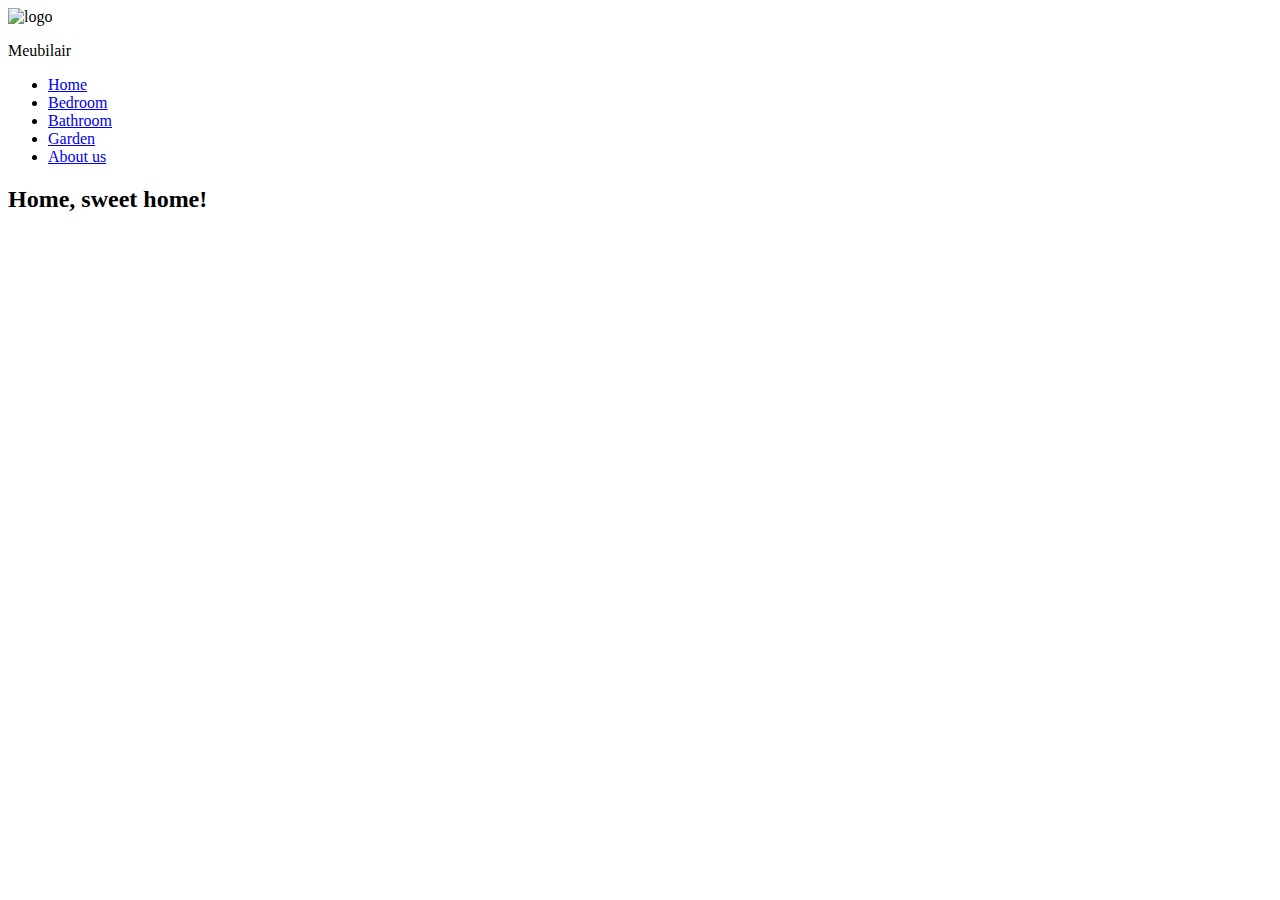
==== html/index.html @ dbbd46b0 "Added menu" ====
<!DOCTYPE html>
<html lang="EN">
<head>
    <meta charset="utf-8">
    <meta name="viewport" content="width=device-width, initial-scale=1.0">
    <title>Meubilair</title>
    <link rel="stylesheet" href="css/style.css">
    <script src="https://kit.fontawesome.com/6cf6e5ecb9.js" crossorigin="anonymous"></script>
</head>
<body>
<!-- START Top page -->
<div id="home" class="container-full-height img-bgr-1">
        
    <div class="header row">
        <div class="col-lg-4 col-md-5 col-sm-9 col-xs-9">
            <div class="site-branding padding-left-right">
                <img alt="logo" src="pictures/logos/flag_logo.png">
                <p>Meubilair</p>
            </div>
        </div>
        <div class="col-lg-8 col-md-7 col-sm-3 col-xs-3">
                <nav class="menu">
                    <ul class="active">
                        <li><a href="#top" class="current">Home</a></li>
                        <li><a href="catalogPage.html">Bedroom</a></li>
                        <li><a href="#">Bathroom</a></li>
                        <li><a href="#">Garden</a></li>
                        <li><a href="#">About us</a></li>
                    </ul>
                </nav>
            <a class="toggle-nav" href="#"><i class="fas fa-bars"></i></a>
        </div>
    </div>
    <div class="top flex-container-center">
        <div>
            <h2><span class="red">Home, sweet home!</span></h2>
        </div>
    </div>
</div> 

<!-- END Top page -->

</body>

</html>
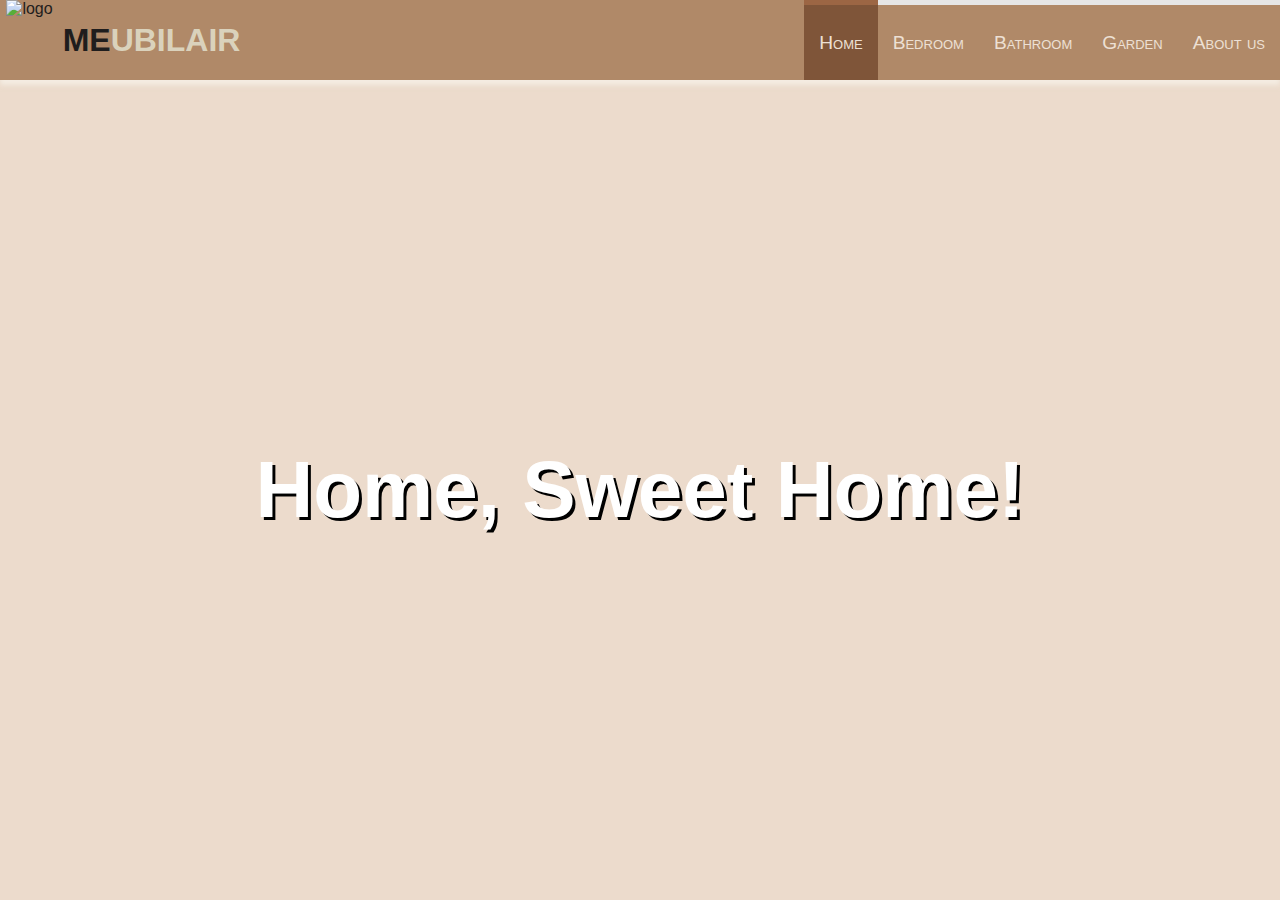
==== commit f9a0926a: "fixed isues with displaying" ====
--- a/html/index.html
+++ b/html/index.html
@@ -4,7 +4,7 @@
     <meta charset="utf-8">
     <meta name="viewport" content="width=device-width, initial-scale=1.0">
     <title>Meubilair</title>
-    <link rel="stylesheet" href="css/style.css">
+    <link rel="stylesheet" href="../css/style.css">
     <script src="https://kit.fontawesome.com/6cf6e5ecb9.js" crossorigin="anonymous"></script>
 </head>
 <body>
@@ -12,13 +12,13 @@
 <div id="home" class="container-full-height img-bgr-1">
         
     <div class="header row">
-        <div class="col-lg-4 col-md-5 col-sm-9 col-xs-9">
+        <div class="col-pc-4 col-xs-9">
             <div class="site-branding padding-left-right">
                 <img alt="logo" src="pictures/logos/flag_logo.png">
-                <p>Meubilair</p>
+                <p>Me<span class="bone">ubilair</span></p>
             </div>
         </div>
-        <div class="col-lg-8 col-md-7 col-sm-3 col-xs-3">
+        <div class="col-pc-8 col-xs-3">
                 <nav class="menu">
                     <ul class="active">
                         <li><a href="#top" class="current">Home</a></li>
--- a/css/style.css
+++ b/css/style.css
@@ -0,0 +1,388 @@
+@import"grid.css";
+
+*{
+    box-sizing: border-box;
+}
+html,body{
+    height: 100%;
+}
+body{
+    margin: 0;
+    font-family: Tahoma, Geneva, sans-serif;
+    font-size: 1rem;
+    color: rgb(31, 29, 29);
+    background-color: rgb(236, 219, 204);
+}
+
+/* Colors */
+.white{ color: rgb(255, 255, 255); }
+.bone{ color: rgb(218, 210, 188); }
+.metalic{ color: rgb(179, 181, 189); }
+.gray{ color: rgb(75, 78, 88)}
+.black{ color: rgb(31, 29, 29);}
+.brown{ color: rgb(156, 102, 68);}
+.almond{ color: rgb(237, 224, 212);}
+
+.bgr-white{ background-color:rgb(255, 255, 255);}
+.bgr-bone{ background-color: rgb(218, 210, 188);}
+.bgr-metalic{ background-color: rgb(179, 181, 189);}
+.bgr-black{ background-color: rgb(31, 29, 29);}
+.bgr-brown{ background-color: rgb(156, 102, 68);}
+
+
+/* Text */
+a{
+    text-decoration: none;
+    color: rgb(221, 184, 146);/*desert sand */
+}
+a:hover{
+    color: rgb(234, 214, 195);/*almond */
+}
+h1,h2,h3,h4,h5,h6{
+    margin: 0.67em 0;  
+}
+h1,h2,h3{
+    color: rgb(127, 85, 57);/*Coffe*/
+}
+h1{
+    font-size: 2.5em;
+}
+h2{
+    font-size: 2em;
+    text-transform: capitalize;
+}
+h3{
+    font-size: 1.4em;
+}
+
+h4,h5,h6{
+    text-transform: uppercase;
+    font-family: serif;
+}
+p{
+    line-height: 1.5;
+}
+.top h2{
+    font-size: 5em;
+    text-transform: capitalize;
+    color: rgb(255, 255, 255);
+    text-shadow: 3px 3px black;
+}
+.center-text{
+    text-align: center;
+}
+@media(max-width:991px){
+    .center-text-s{
+        text-align: center;
+    }
+}
+.footer p{
+    margin: 0;
+    text-align: center;
+    font-size: 0.9em;
+}
+address{
+    line-height: 2em;
+    margin-bottom: 0.67em;
+}
+.text-right{
+    float: right;
+}
+
+
+/* Images */
+img{
+    display: block;
+    width: 100%;
+    height: auto;
+}
+.change {
+        position: relative;
+        display: block;
+        
+    }
+    .change .img-top {
+        display: none;
+        position: absolute;
+        top: 0;
+        left: 0;
+        z-index: 99;
+        
+    }
+    .change:hover .img-top {
+        display: block;
+        transition-delay:  1s ease;
+        
+    }
+
+.img-bgr-1{
+ 
+    background-position: center center;
+    background-attachment: local;
+    background-repeat: no-repeat;
+    background-size: cover;
+    transition-property: bacground-image;
+    transition-timing-function: ease-in-out;
+}
+
+/* Layout */
+.header{
+    width: 100%;
+    background-color: rgba(176, 137, 104);
+    box-shadow: 0 5px 5px rgba(253, 255, 252, .5);
+}
+.top{
+    width: inherit;
+    height: calc(100% - 80px); 
+}
+.site-branding{
+    height: 80px;
+    width: 100%;
+}
+.site-branding img{
+    float: left;
+    height: 100%;
+    width: auto;
+    margin-right: 10px;    
+}
+.site-branding p{
+    float: left;
+    display: inline-block;
+    margin: 0;
+    line-height: 80px;
+    font-size: 2em;
+    text-transform: uppercase;
+    font-weight: 700; 
+}
+.footer{
+    box-shadow: 0 -5px 5px rgba(253, 255, 252, .5);
+}
+@media(max-width:991px){
+    .top{
+        height: calc(100% - 50px); 
+    }
+    .site-branding{ height: 50px; }
+    .site-branding p{
+        line-height: 50px;   
+    }    
+}
+
+/* Menu */
+.menu{
+    float: right;
+    height: 80px; 
+    margin: 0 ;
+    padding: 0;
+}
+.menu ul{
+    list-style-type: none;  
+    margin: 0 auto;
+    padding: 0;  
+    overflow: hidden;
+}
+.menu ul li{
+    float:left;
+}
+.menu ul li a{
+    display: block;
+    line-height: 75px;
+    padding: 0 15px;  
+    color: rgb(237, 224, 212);/*Almond*/
+    font-size: 1.2em;
+    border-top: 5px solid rgb(230,230,230);
+    font-variant-caps: small-caps;
+    text-decoration: none;
+    transition: all linear 0.15s;
+    background-color: rgb(176, 137, 104);
+}
+.menu ul li a:hover{
+    background-color: rgb(230, 204, 178);
+    border-top: 5px solid rgb(127, 85, 57);
+    color: rgb(99, 66, 44);
+}
+.menu ul li a.current {
+    border-top: 5px solid rgb(156, 102, 68);
+    background-color: rgb(127, 85, 57);
+}
+.menu ul li a.current:hover{
+    border-top: 5px solid rgb(127, 85, 57);
+    background-color: rgb(253, 255, 252);
+    color :rgb(99, 66, 44);
+}
+.toggle-nav{
+    display:none;
+    color: rgb(99, 66, 44);
+}
+@media(max-width:991px){
+    .menu{ height: 50px; }
+    .menu ul.active {
+        display:none;
+    }
+    .menu ul {
+        position: absolute;
+        top: 50px;
+        right: 0;
+        width: 100%;
+        margin: 0;
+        background-color: rgb(255, 255, 255);
+        z-index: 1000;
+    }
+    .menu ul li {
+        float:none;
+        display:block;
+    }
+    .menu ul li a {
+        padding: 0;
+        line-height: 2;
+        text-align: center;
+        border: none;
+    }
+    .menu ul li a.current, .menu ul li a.current:hover, .menu ul li a:hover {
+        border: none;
+        color: rgb(99, 66, 44);
+        border: none;
+    }
+    .toggle-nav {
+        float: right;
+        padding: 10px;
+        display: inline-block;
+        font-size: 30px;
+        transition: color linear 0.15s;  
+    }
+    .toggle-nav:hover, .toggle-nav.active {
+        text-decoration:none;
+        
+    }   
+}
+
+/* Flex */
+.flex-container-center{
+    display: flex;
+    justify-content: center;
+    align-items: center;
+    text-align: center;
+}
+.flex-container{
+    display: flex;
+    justify-content: space-between;
+    flex-wrap: wrap;
+}
+.flex-container-order{
+    height: 100%;
+    display: flex;
+    flex-flow: row wrap;
+    justify-content: space-between;
+    overflow: hidden;  
+}
+.flex-container-order > div{
+    display: flex;
+    flex-flow: column;
+    text-align: center;  
+}
+.flex-container-order > div button{
+    margin-top: auto;
+    margin-right: auto;
+    margin-left: auto;
+    width: auto;
+}
+.flex-item{
+    width: 45%;
+    margin: 1.5% 0;
+    background-color: rgb(253, 255, 252);
+    padding: 1%;
+    box-shadow: 0 5px 5px rgba(253, 255, 252, .2);
+}
+@media(max-width: 767px){
+    .flex-item{
+        width: 100%;
+    }
+}
+
+/* Buttons */
+[class*="btn-"]
+{
+	font-size: 1.1em;
+    padding: 0.4em 1em;
+    margin: 0.5em 0;
+    border-width: 2px;
+    border-style: solid;
+    border-radius: 1em;
+    background-color: rgba(255,255,255,0);
+    transition: 0.2s;
+    cursor: pointer;
+}
+.btn-white{
+    border-color: rgb(253, 255, 252); 
+    color: rgb(253, 255, 252); 
+}
+.btn-white:hover{
+    background-color: rgb(253, 255, 252);
+    color: dimgray;
+}
+/*Add more buttons*/
+
+/* Effects */
+.overlay{
+    position: relative;
+}
+.overlay img{
+    opacity: 1;
+    transition: .5s ease;
+    backface-visibility: hidden;  
+}
+.overlay:hover img{
+    opacity: 0.3;
+}
+.overlay button{
+    transition: .5s ease;
+    opacity: 0;
+    position: absolute;
+    top: 50%;
+    left: 50%;
+    transform: translate(-50%, -50%);
+    -ms-transform: translate(-50%, -50%);
+    background-color: rgba(255,255,255,0.6);
+}
+.overlay:hover button{
+    opacity: 1;
+}
+
+/* Icons */
+.fb{
+    display: inline-block;
+    color: rgb(99, 66, 44);
+    margin-right: 5px;
+}
+ul.links{
+    margin: 0;
+    padding: 0;
+    list-style-type: none;
+   
+}
+ul.links li {
+    float: left;
+    margin-right: 2em;
+}
+ul.links i{
+    font-size: 20px;
+    line-height: 30px;
+    
+}
+ul.links li a{
+    display: block; 
+    padding: 5px 0;
+    width: 40px;
+    height: 40px;
+    text-align: center;
+    color: rgb(255, 255, 255);
+    background-color: rgb(127, 85, 57);
+    border-radius: 50%;
+    transition: 0.3s;
+}
+ul.links li a:hover{
+    background-color: rgb(99, 66, 44);
+}
+
+
+/* Form */
+
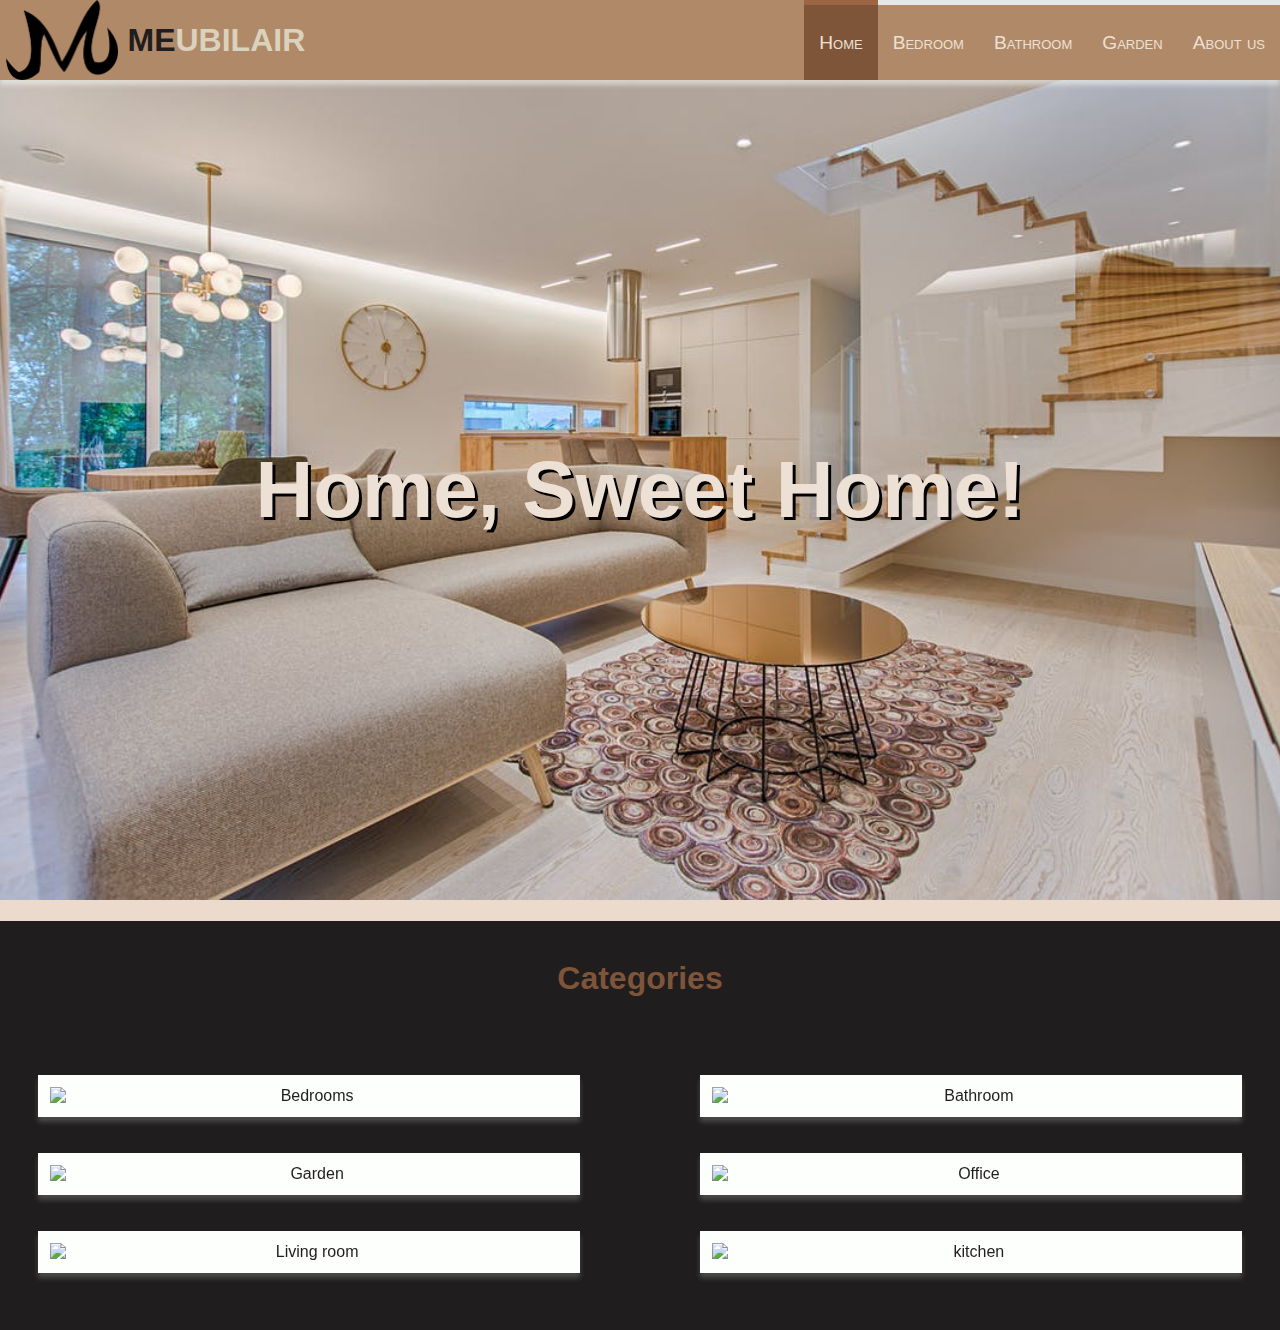
==== commit 22f5f637: "added categories" ====
--- a/html/index.html
+++ b/html/index.html
@@ -9,19 +9,19 @@
 </head>
 <body>
 <!-- START Top page -->
-<div id="home" class="container-full-height img-bgr-1">
+<div id="home" class="container-full-height img-bgr">
         
     <div class="header row">
         <div class="col-pc-4 col-xs-9">
             <div class="site-branding padding-left-right">
-                <img alt="logo" src="pictures/logos/flag_logo.png">
+                <img alt="logo" src="../pictures/logo.png">
                 <p>Me<span class="bone">ubilair</span></p>
             </div>
         </div>
         <div class="col-pc-8 col-xs-3">
                 <nav class="menu">
                     <ul class="active">
-                        <li><a href="#top" class="current">Home</a></li>
+                        <li><a href="#" class="current">Home</a></li>
                         <li><a href="catalogPage.html">Bedroom</a></li>
                         <li><a href="#">Bathroom</a></li>
                         <li><a href="#">Garden</a></li>
@@ -33,13 +33,76 @@
     </div>
     <div class="top flex-container-center">
         <div>
-            <h2><span class="red">Home, sweet home!</span></h2>
+            <h2><span class="almond">Home, sweet home!</span></h2>
         </div>
     </div>
 </div> 
 
 <!-- END Top page -->
 
+<!-- Start Categories -->
+
+<div id="Categories" class="container">
+    <div class="bgr-black">
+    <h2 class="center-text padding-top">Categories</h2>
+    <div class="flex-container-order padding-all-double">
+        
+        <div class="flex-item">
+            <div class="overlay">
+                <img alt="Bedrooms" src="" >
+                <a href="catalogPage.html"><button class="btn-coffee">Bedroom</button></a>
+            </div>
+            
+        </div>
+        
+        <div class="flex-item">
+            <div class="overlay">
+                <img alt="Bathroom" src="" >
+                <a href="catalogPage.html"><button class="btn-coffee">Bathroom</button></a>
+            </div>
+            
+        </div>
+        
+        <div class="flex-item">
+            <div class="overlay">
+                <img alt="Garden" src="" >
+                <a href="catalogPage.html"><button class="btn-coffee">Garden</button></a>
+            </div>
+            
+        </div>
+        
+        
+        
+        
+        <div class="flex-item">
+            <div class="overlay">
+                <img alt="Office" src="" >
+                <a href="catalogPage.html"><button class="btn-coffee">Office</button></a>
+            </div>
+            
+        </div>
+
+        <div class="flex-item">
+            <div class="overlay">
+                <img alt="Living room" src="" >
+                <a href="catalogPage.html"><button class="btn-coffee">Living room</button></a>
+            </div>
+            
+        </div>
+
+        <div class="flex-item">
+            <div class="overlay">
+                <img alt="kitchen" src="" >
+                <a href="catalogPage.html"><button class="btn-coffee">Kitchen</button></a>
+            </div>
+            
+        </div>
+               
+    </div>
+</div>
+</div>
+
+<!-- End Categories -->
 </body>
 
 </html>--- a/css/style.css
+++ b/css/style.css
@@ -18,7 +18,7 @@
 .white{ color: rgb(255, 255, 255); }
 .bone{ color: rgb(218, 210, 188); }
 .metalic{ color: rgb(179, 181, 189); }
-.gray{ color: rgb(75, 78, 88)}
+.gray{ color: rgb(75, 78, 88);}
 .black{ color: rgb(31, 29, 29);}
 .brown{ color: rgb(156, 102, 68);}
 .almond{ color: rgb(237, 224, 212);}
@@ -115,7 +115,7 @@
         
     }
 
-.img-bgr-1{
+.img-bgr{
  
     background-position: center center;
     background-attachment: local;
@@ -123,6 +123,7 @@
     background-size: cover;
     transition-property: bacground-image;
     transition-timing-function: ease-in-out;
+    background-image: url(../pictures/bgr-img.jpeg);
 }
 
 /* Layout */
@@ -213,7 +214,7 @@
     display:none;
     color: rgb(99, 66, 44);
 }
-@media(max-width:991px){
+@media(max-width:767px){
     .menu{ height: 50px; }
     .menu ul.active {
         display:none;
@@ -319,6 +320,15 @@
     background-color: rgb(253, 255, 252);
     color: dimgray;
 }
+.btn-coffee{
+    background-color: rgb(127, 85, 57);
+    color: rgb(176, 137, 104);
+}
+.btn-coffee:hover{
+    background-color: rgb(176, 137, 104);
+    color: rgb(127, 85, 57);
+}
+
 /*Add more buttons*/
 
 /* Effects */
@@ -383,6 +393,3 @@
     background-color: rgb(99, 66, 44);
 }
 
-
-/* Form */
-
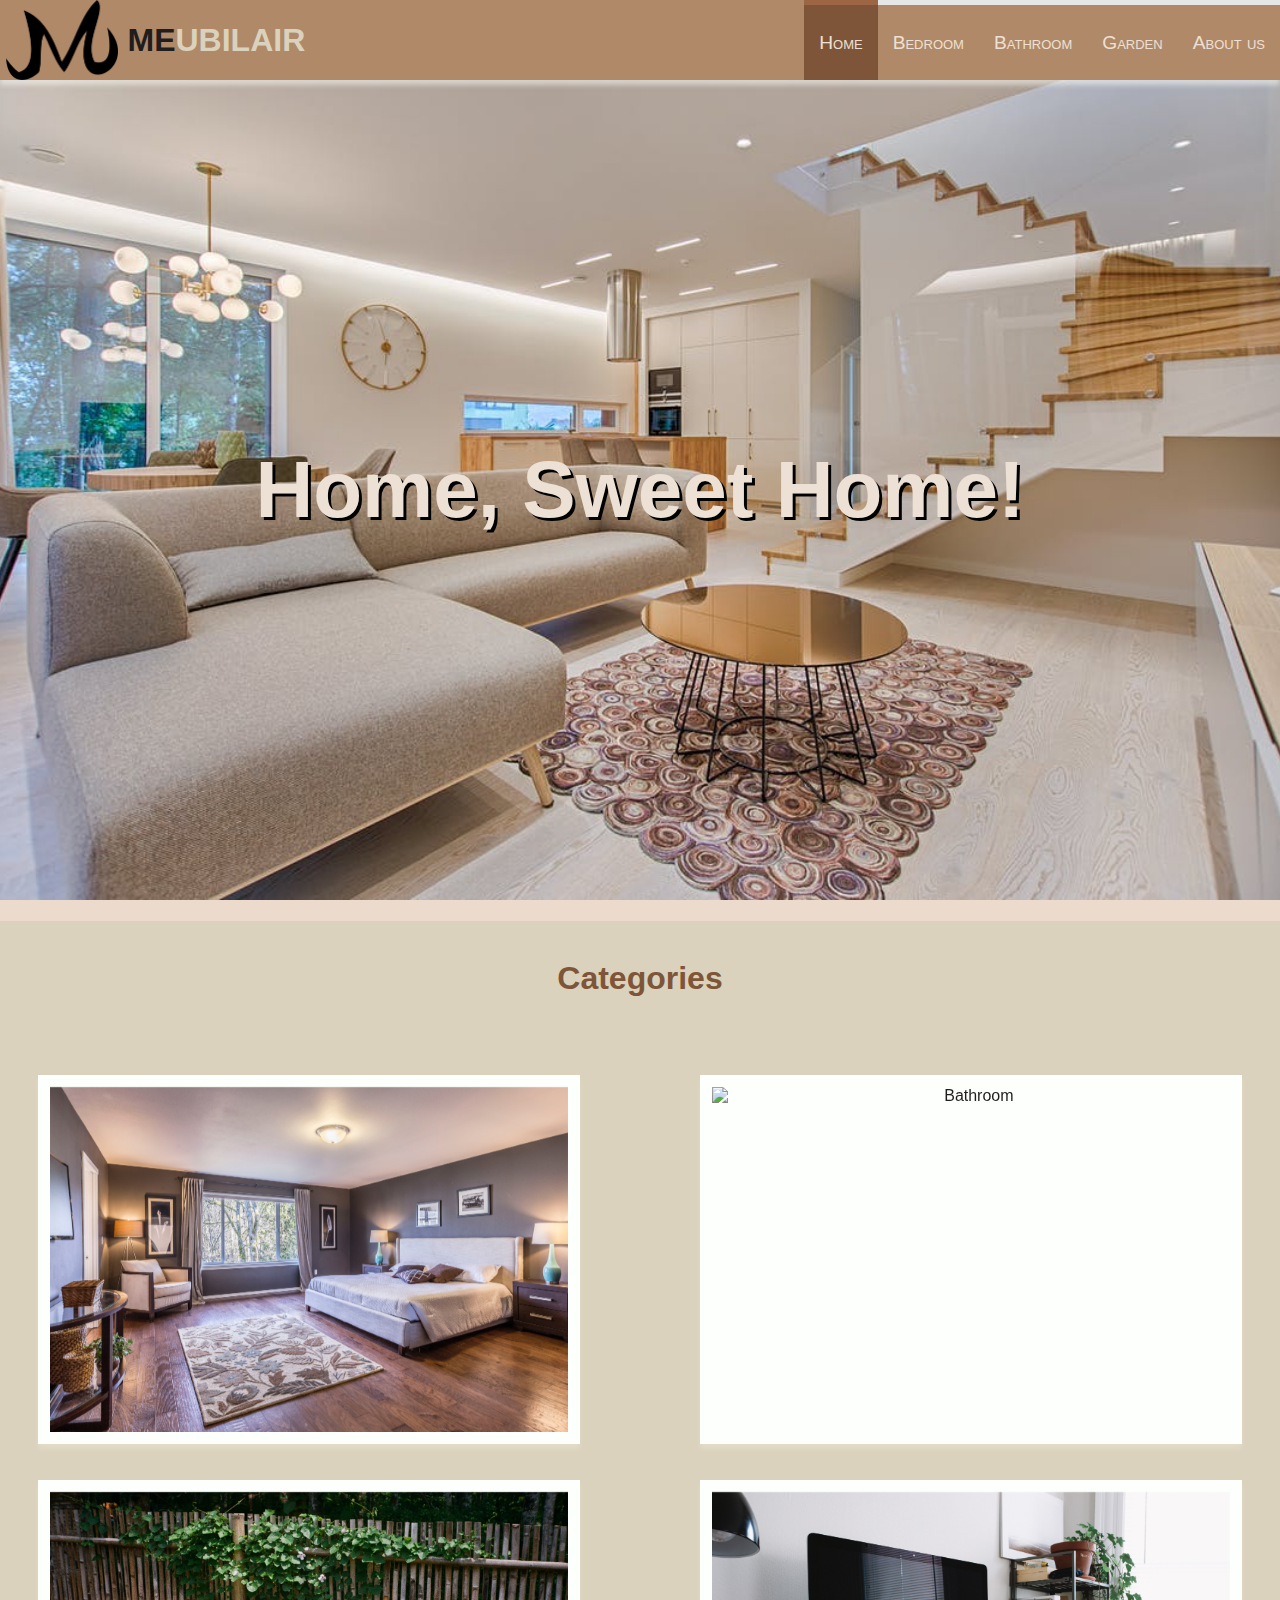
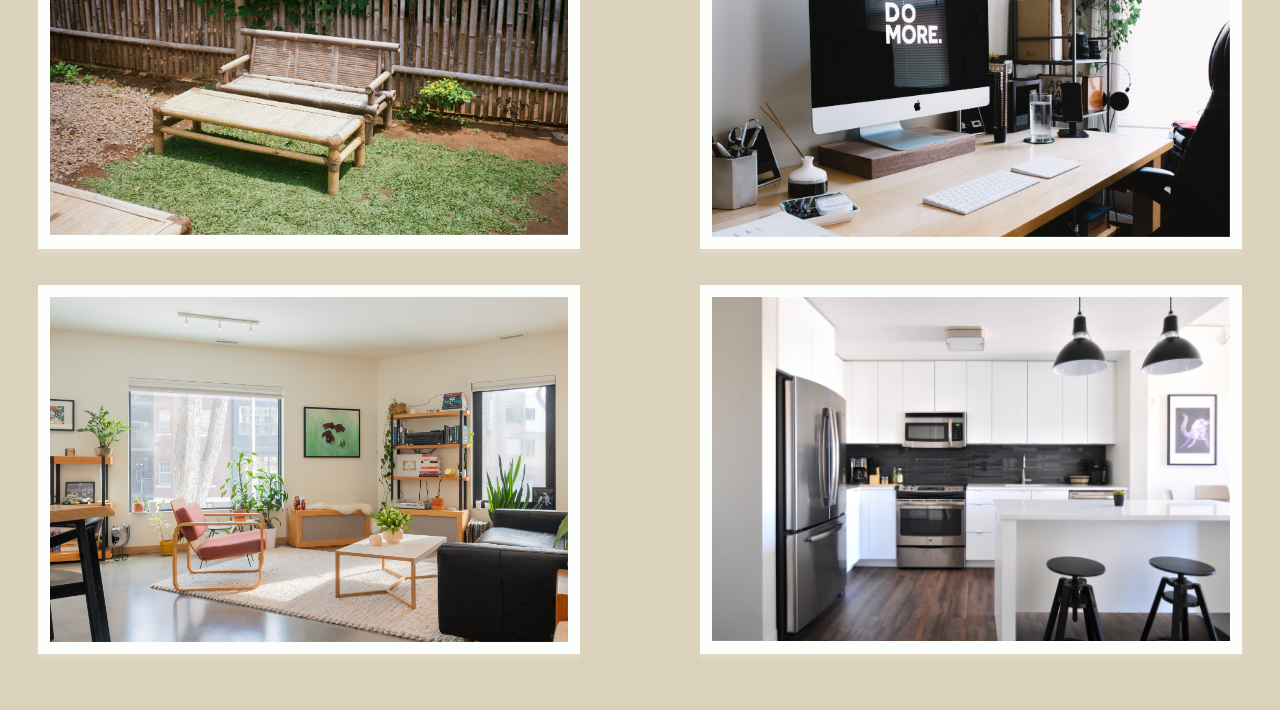
==== commit 5306bd9a: "Added pictures to the home page" ====
--- a/html/index.html
+++ b/html/index.html
@@ -43,13 +43,13 @@
 <!-- Start Categories -->
 
 <div id="Categories" class="container">
-    <div class="bgr-black">
+    <div class="bgr-bone">
     <h2 class="center-text padding-top">Categories</h2>
     <div class="flex-container-order padding-all-double">
         
         <div class="flex-item">
             <div class="overlay">
-                <img alt="Bedrooms" src="" >
+                <img alt="Bedrooms" src="../pictures/bedroom.jpg" >
                 <a href="catalogPage.html"><button class="btn-coffee">Bedroom</button></a>
             </div>
             
@@ -57,7 +57,7 @@
         
         <div class="flex-item">
             <div class="overlay">
-                <img alt="Bathroom" src="" >
+                <img alt="Bathroom" src="../pictures/bathroom.jpg" >
                 <a href="catalogPage.html"><button class="btn-coffee">Bathroom</button></a>
             </div>
             
@@ -65,18 +65,16 @@
         
         <div class="flex-item">
             <div class="overlay">
-                <img alt="Garden" src="" >
+                <img alt="Garden" src="../pictures/garden.jpg" >
                 <a href="catalogPage.html"><button class="btn-coffee">Garden</button></a>
             </div>
             
         </div>
         
         
-        
-        
         <div class="flex-item">
             <div class="overlay">
-                <img alt="Office" src="" >
+                <img alt="Office" src="../pictures/office.jpg" >
                 <a href="catalogPage.html"><button class="btn-coffee">Office</button></a>
             </div>
             
@@ -84,7 +82,7 @@
 
         <div class="flex-item">
             <div class="overlay">
-                <img alt="Living room" src="" >
+                <img alt="Living room" src="../pictures/living_room.jpg" >
                 <a href="catalogPage.html"><button class="btn-coffee">Living room</button></a>
             </div>
             
@@ -92,7 +90,7 @@
 
         <div class="flex-item">
             <div class="overlay">
-                <img alt="kitchen" src="" >
+                <img alt="kitchen" src="../pictures/kitchen.jpg" >
                 <a href="catalogPage.html"><button class="btn-coffee">Kitchen</button></a>
             </div>
             
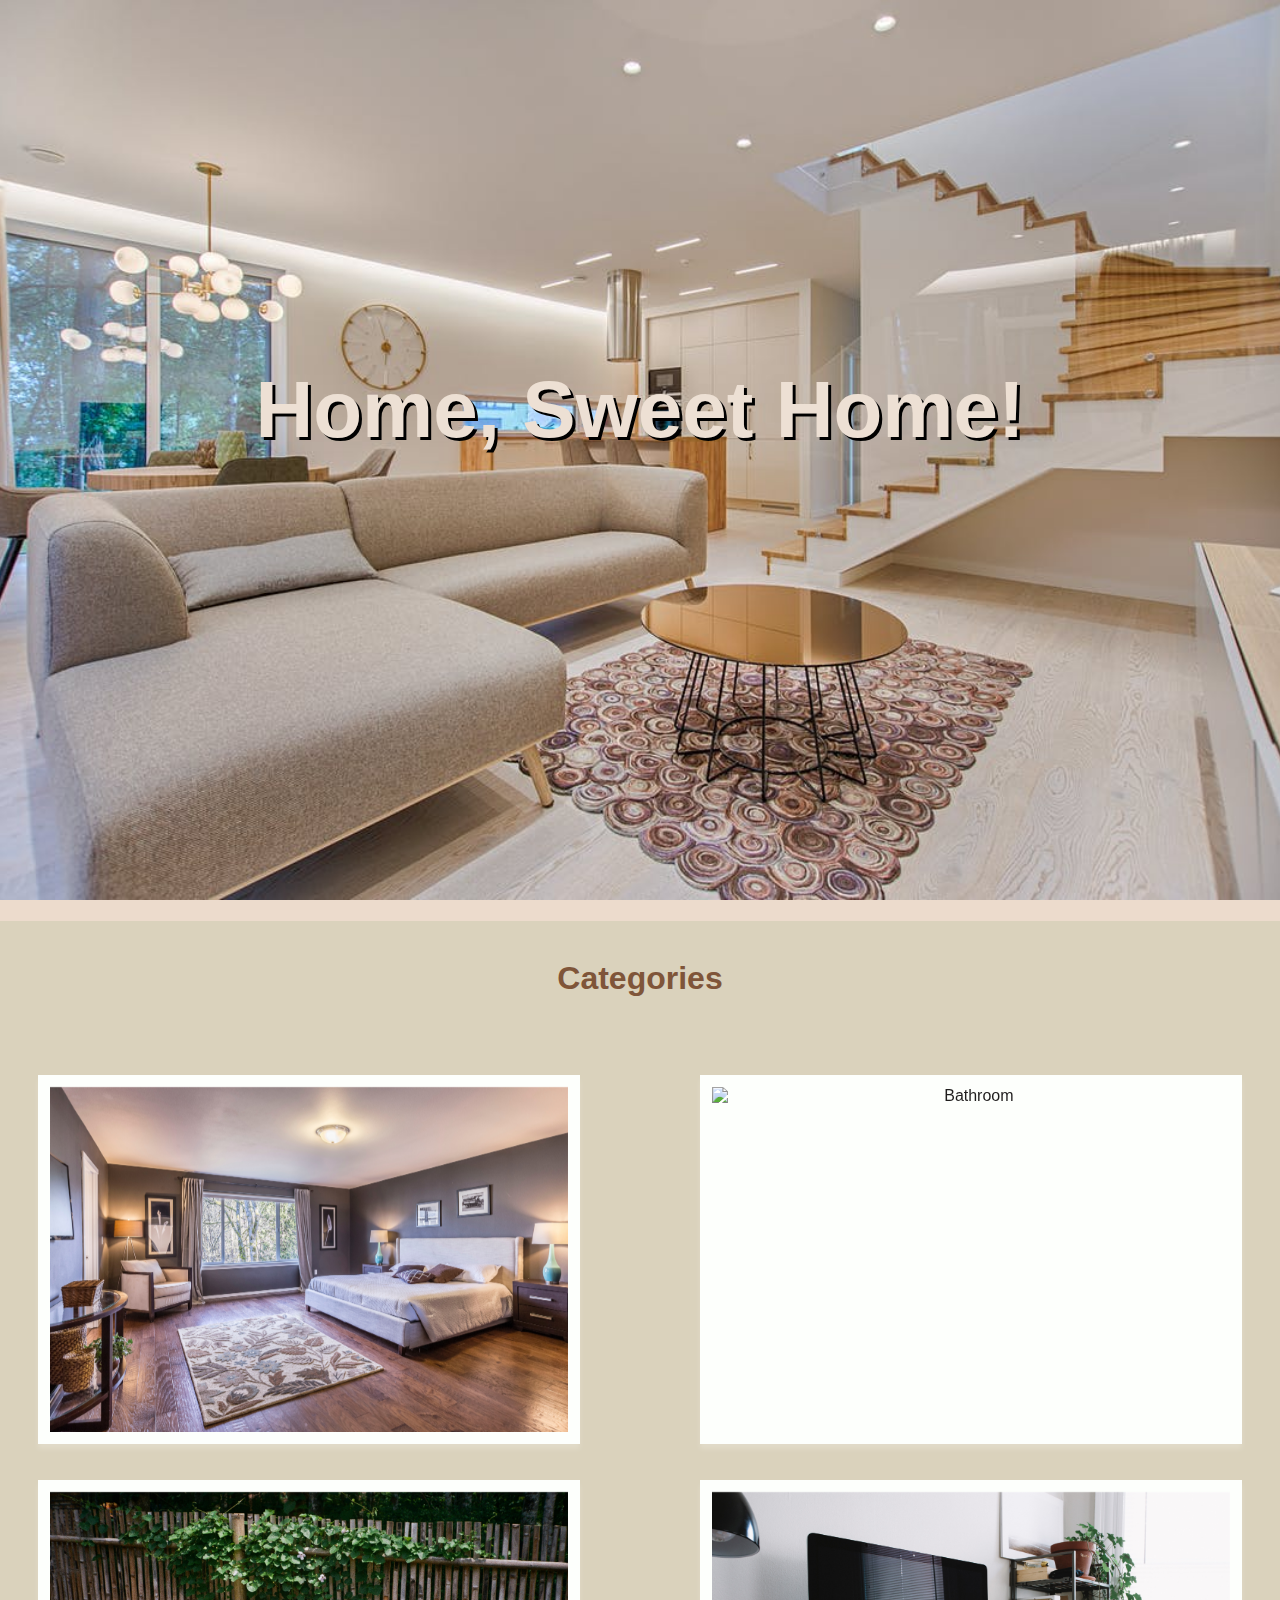
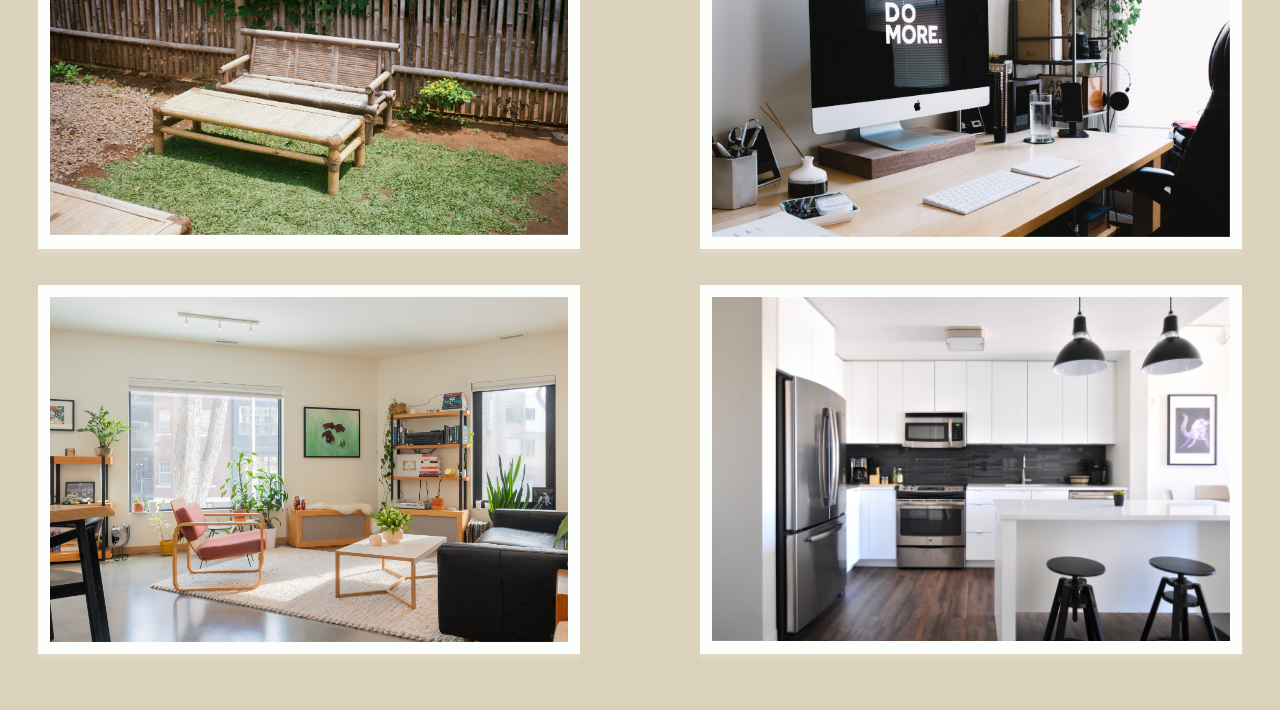
==== commit 8bc32f7a: "moved header to a separate file" ====
--- a/html/index.html
+++ b/html/index.html
@@ -11,26 +11,7 @@
 <!-- START Top page -->
 <div id="home" class="container-full-height img-bgr">
         
-    <div class="header row">
-        <div class="col-pc-4 col-xs-9">
-            <div class="site-branding padding-left-right">
-                <img alt="logo" src="../pictures/logo.png">
-                <p>Me<span class="bone">ubilair</span></p>
-            </div>
-        </div>
-        <div class="col-pc-8 col-xs-3">
-                <nav class="menu">
-                    <ul class="active">
-                        <li><a href="#" class="current">Home</a></li>
-                        <li><a href="catalogPage.html">Bedroom</a></li>
-                        <li><a href="#">Bathroom</a></li>
-                        <li><a href="#">Garden</a></li>
-                        <li><a href="#">About us</a></li>
-                    </ul>
-                </nav>
-            <a class="toggle-nav" href="#"><i class="fas fa-bars"></i></a>
-        </div>
-    </div>
+    <header>  </header>
     <div class="top flex-container-center">
         <div>
             <h2><span class="almond">Home, sweet home!</span></h2>
--- a/css/style.css
+++ b/css/style.css
@@ -87,6 +87,9 @@
 }
 .text-right{
     float: right;
+}
+.text-left{
+    float: left;
 }
 
 
